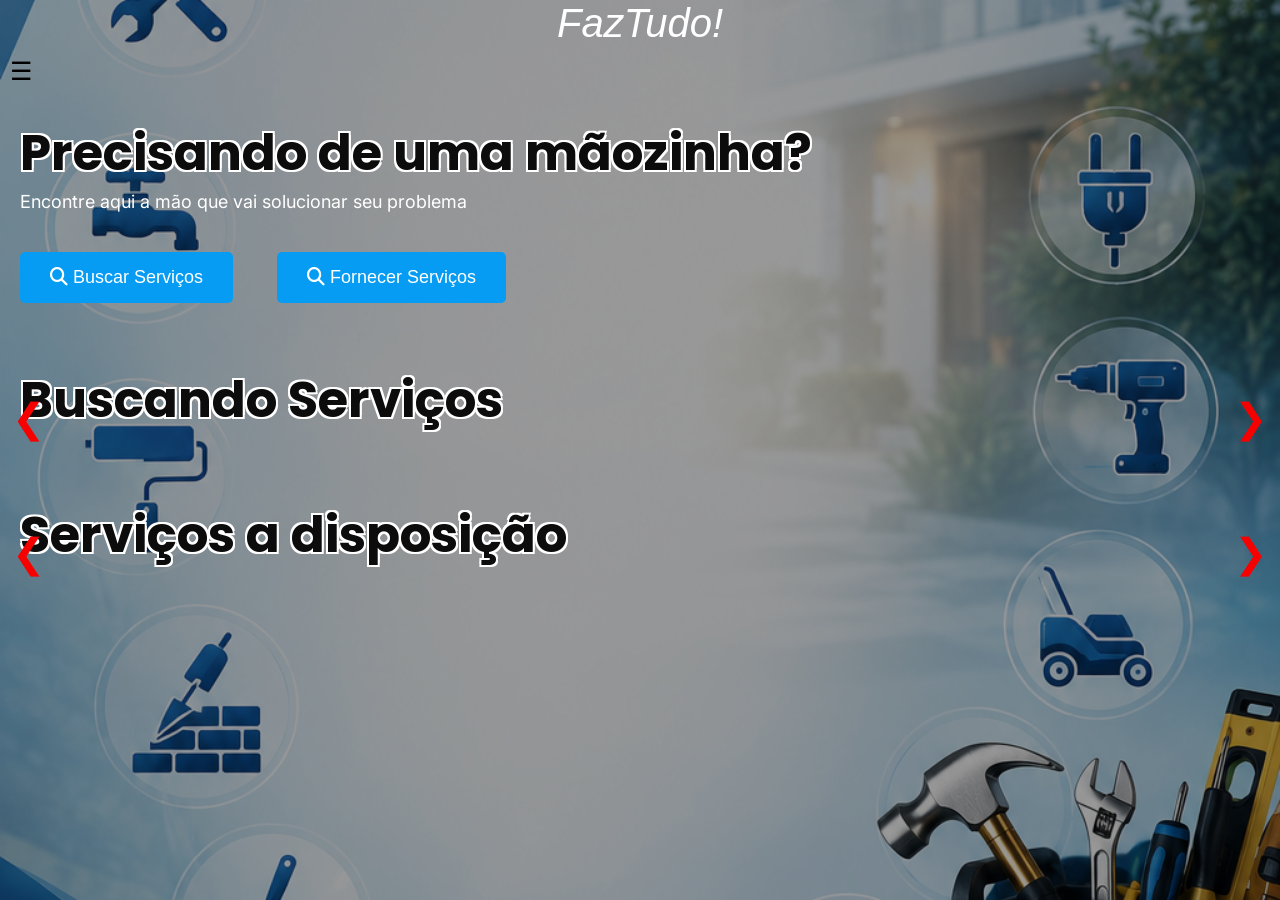
==== index.html @ 084fbd99 "first commit" ====
<!DOCTYPE html>
<html lang="en">

<head>
    <meta charset="UTF-8">
    <meta name="viewport" content="width=device-width, initial-scale=1.0">
    <title>Index</title>
    <link rel="stylesheet" href="styleIndex.css">
    <link
        href="https://fonts.googleapis.com/css2?family=Inter:wght@400;500&family=Poppins:wght@400;600;700;800&display=swap"
        rel="stylesheet">
    <link rel="stylesheet" href="https://cdnjs.cloudflare.com/ajax/libs/font-awesome/6.5.0/css/all.min.css">
</head>

<body>
    <button class="button" onclick="window.location.href='index.html'">FazTudo!</button>
    <!-- Botão -->
    <button class="menu-btn" onclick="toggleMenu()">☰</button>

    <!-- Overlay (fundo escuro) -->
    <div id="overlay" onclick="fecharMenu()"></div>
    <!-- Menu -->
    <div id="sidebar" class="sidebar">
        <a href="perfil.html">Perfil</a>
        <a href="sobreNos.html">Sobre Nós</a>
        <a href="login.html">Sair</a>
    </div>
    <p class="welcome">Precisando de uma mãozinha?</p>
    <p class="P">Encontre aqui a mão que vai solucionar seu problema</p>

    <button class="cadastro" onclick="window.location.href='buscarServiço.html'">
        <i class="fa-solid fa-magnifying-glass"></i>
        Buscar Serviços
    </button>
    <button class="cadastro" onclick="window.location.href='fornecerServiço.html'">
        <i class="fa-solid fa-magnifying-glass"></i>
        Fornecer Serviços
    </button>

    <br><br>
    <p class="welcome">Buscando Serviços</p>
    <div id="lista-cards"></div>
    <div class="carrossel">

        <button class="seta esquerda" onclick="rolarCards(-300)">❮</button>

        <div id="lista-perdidos"></div>
        <!-- seus cards aqui -->
        <button class="seta direita" onclick="rolarCards(300)">❯</button>
    </div>
    <p class="welcome">Serviços a disposição</p>
    <div class="carrossel">
        <button class="seta esquerda" onclick="rolarCards('encontrados', -300)">❮</button>

        <div id="lista-encontrados"></div>

        <button class="seta direita" onclick="rolarCards('encontrados', 300)">❯</button>
    </div>




    </div>

    <script>
        function rolarCards(tipo, valor) {
            const container = document.getElementById(
                tipo === "perdidos" ? "lista-perdidos" : "lista-encontrados"
            );

            container.scrollBy({
                left: valor,
                behavior: "smooth"
            });
        }

        let lista = JSON.parse(localStorage.getItem("pets")) || [];

        let containerPerdidos = document.getElementById("lista-perdidos");
        let containerEncontrados = document.getElementById("lista-encontrados");

        lista.forEach(pet => {
            let card = document.createElement("div");
            card.classList.add("card");

            card.innerHTML = `
        <img src="${pet.foto}" width="150">
        <p class="perdido">Situação: ${pet.situacao}</p>
        <p>Nome: ${pet.nome}</p>
        <p>Descrição: ${pet.descricao}</p>
        <p>Localização: ${pet.localizacao}</p>
        <p>Cidade: ${pet.cidade}</p>
        <p>Gênero: ${pet.genero}</p>
        <p>Contato: ${pet.contato}</p>
        <button class="btn-excluir">Excluir</button>
    `;

            // botão excluir
            card.querySelector(".btn-excluir").addEventListener("click", function () {
                let lista = JSON.parse(localStorage.getItem("pets")) || [];

                lista = lista.filter(p => p.id !== pet.id);

                localStorage.setItem("pets", JSON.stringify(lista));

                card.remove();
            });

            // 👇 AQUI É O SEGREDO
            if (pet.situacao === "perdido") {
                containerPerdidos.appendChild(card);
            } else {
                containerEncontrados.appendChild(card);
            }
        });

    </script>
    <script src="script.js"></script>


</body>

</html>
---- styleIndex.css ----
/*Titulo com botao*/
.button {
    font-style: italic;
    font-size: 40px;
    background-color: transparent;
    border: none;
    color: rgb(255, 255, 255);
    /*background-color: rgb(6, 156, 243);*/
    width: 100%;
}

/* Estilos para o corpo da página */
body {
    margin: 0;
    font-family: Arial, sans-serif;
    background-color: rgb(204, 220, 235);

}

/* Botão */
.menu-btn {
    font-size: 25px;
    background: none;
    border: none;
    padding: 10px;
    cursor: pointer;
}

/* Menu lateral */
.sidebar {
    position: fixed;
    top: 0;
    left: -250px;
    width: 250px;
    height: 100%;
    background: rgb(6, 156, 243);
    transition: 0.3s;
    padding-top: 60px;
    z-index: 2;
}

.sidebar a {
    display: block;
    color: white;
    padding: 15px;
    text-decoration: none;
}

.sidebar a:hover {
    background: #087ae6;
}

.sidebar.active {
    left: 0;
}

/* Overlay (fundo escuro) */
#overlay {
    position: fixed;
    top: 0;
    left: 0;
    width: 100%;
    height: 100%;

    background: rgba(0, 0, 0, 0.5);
    opacity: 0;
    visibility: hidden;

    transition: 0.3s;
    z-index: 1;
}

#overlay.active {
    opacity: 1;
    visibility: visible;
}

/* Estilos para o conteúdo principal */
.welcome {
    font-family: 'Poppins', sans-serif;
    text-align: left;
    margin-top: 10px;
    font-size: 50px;
    color: rgb(12, 12, 12);
    font-weight: 700;
    margin: 20px;

    text-shadow:
        -2px -2px 0 #fff,
        2px -2px 0 #fff,
        -2px 2px 0 #fff,
        2px 2px 0 #fff;
}

body {
    font-family: 'Inter', sans-serif;
    color: #1a1a1a;
}

/* Estilos para o botão de cadastro */
.cadastro {
    background-color: rgb(6, 156, 243);
    color: white;
    border: none;
    padding: 15px 30px;
    font-size: 18px;
    cursor: pointer;
    border-radius: 5px;
    margin-top: 20px;
    margin: 20px;

}

.P {
    font-size: 18px;
    color: #ffffff;
    margin: 20px;
    margin-top: -20px;
}

btn {
    background: #7B3FE4;
    color: white;
    border: none;
    padding: 12px 20px;
    border-radius: 12px;
    display: flex;
    align-items: center;
    gap: 10px;
    /* espaço entre ícone e texto */
    font-weight: 600;
    cursor: pointer;
}

.btn i {
    font-size: 16px;
}

body {
    background-image: url("imagens/fundo.jpg");
    background-position: center;
    background-repeat: no-repeat;
    background-size: cover;
    min-height: 100vh;

    position: relative;
}

/* camada escura por cima */
body::before {
    content: "";
    position: fixed;
    top: 0;
    left: 0;
    width: 100%;
    height: 100%;

    background: rgba(0, 0, 0, 0.4);
    /* controla a escuridão */
    z-index: -1;
}

.card {
    min-width: 250px;
    background: #ffffff;
    padding: 15px;
    border-radius: 12px;
    margin: 10px;
    box-shadow: 0 4px 10px rgba(0, 0, 0, 0.1);

    display: flex;
    flex-direction: column;

    flex-shrink: 0;
}

#lista-perdidos {
    display: flex;
    overflow-x: auto;
    gap: 20px;
    padding: 10px;
}

#lista-encontrados {
    display: flex;
    overflow-x: auto;
    gap: 20px;
    padding: 10px;
}

.btn-excluir {
    background: red;
    color: white;
    border: none;
    padding: 8px;
    border-radius: 8px;
    cursor: pointer;
    margin-top: 10px;
}

.perdido {
    background-color: rgb(243, 58, 58);
}

#lista-cards::-webkit-scrollbar {
    display: none;
}

.carrossel {
    position: relative;
    display: flex;
    align-items: center;
}

#seta-cards {
    overflow: hidden;

}

.seta {
    position: absolute;
    background: transparent;
    color: rgb(247, 0, 0);
    border: none;
    padding: 12px;
    border-radius: 50%;
    cursor: pointer;
    z-index: 10;
    font-size: 40px;
    margin-top: -100px;
}

.esquerda {
    left: 0;
}

.direita {
    right: 0;
}
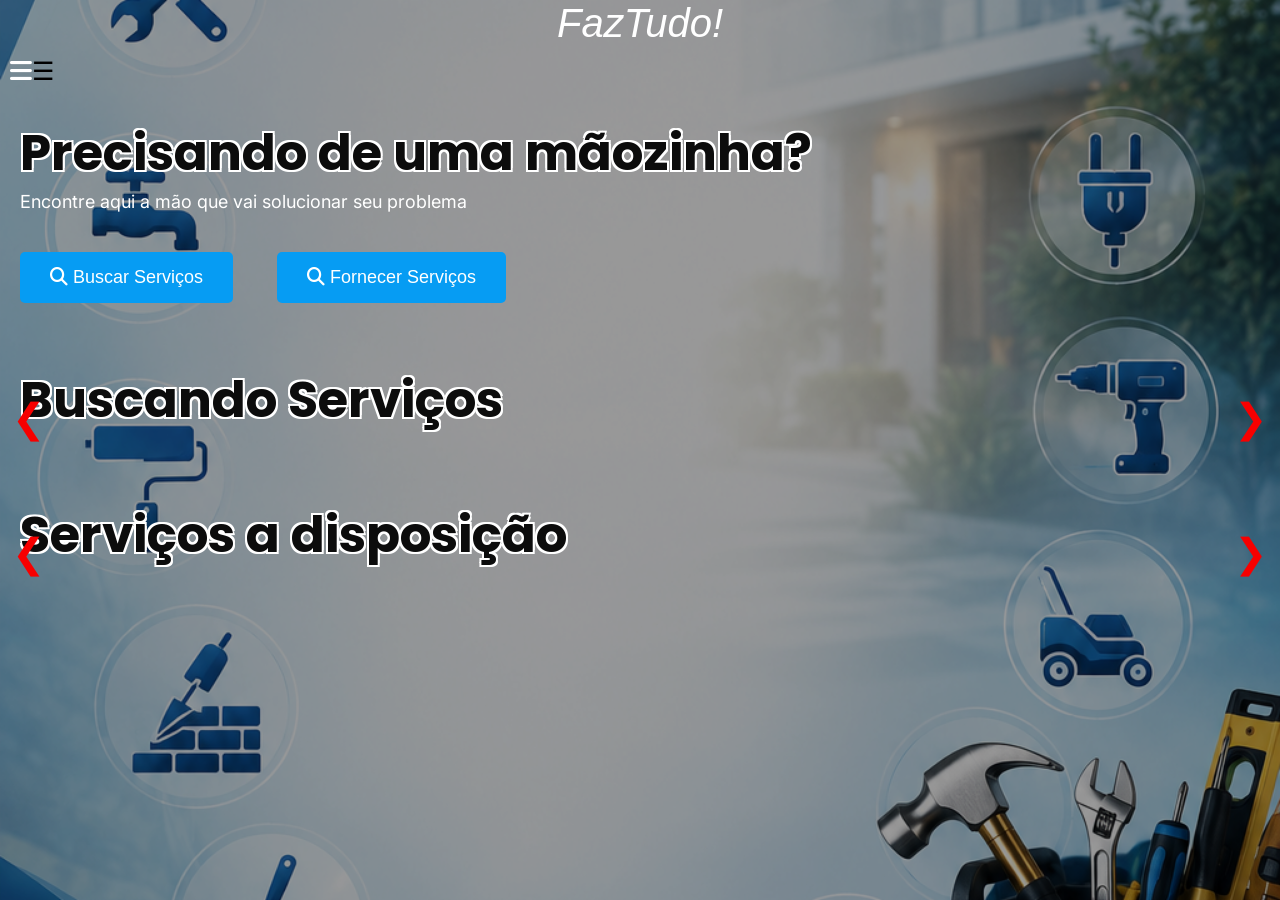
==== commit 921205cc: "add do cadastro ao menu" ====
--- a/index.html
+++ b/index.html
@@ -15,7 +15,7 @@
 <body>
     <button class="button" onclick="window.location.href='index.html'">FazTudo!</button>
     <!-- Botão -->
-    <button class="menu-btn" onclick="toggleMenu()">☰</button>
+    <button class="menu-btn" onclick="toggleMenu()"><i class="fa-solid fa-bars" style="color:white;"></i>☰</button>
 
     <!-- Overlay (fundo escuro) -->
     <div id="overlay" onclick="fecharMenu()"></div>
@@ -42,19 +42,19 @@
     <div id="lista-cards"></div>
     <div class="carrossel">
 
-        <button class="seta esquerda" onclick="rolarCards(-300)">❮</button>
+        <button class="seta esquerda" onclick="rolarCards('Buscando', -300)">❮</button>
 
-        <div id="lista-perdidos"></div>
+        <div id="lista-buscando"></div>
         <!-- seus cards aqui -->
-        <button class="seta direita" onclick="rolarCards(300)">❯</button>
+        <button class="seta direita" onclick="rolarCards('Buscando', 300)">❯</button>
     </div>
     <p class="welcome">Serviços a disposição</p>
     <div class="carrossel">
-        <button class="seta esquerda" onclick="rolarCards('encontrados', -300)">❮</button>
+        <button class="seta esquerda" onclick="rolarCards('Fornecer', -300)">❮</button>
 
-        <div id="lista-encontrados"></div>
+        <div id="lista-servicos"></div>
 
-        <button class="seta direita" onclick="rolarCards('encontrados', 300)">❯</button>
+        <button class="seta direita" onclick="rolarCards('Fornecer', 300)">❯</button>
     </div>
 
 
@@ -65,7 +65,7 @@
     <script>
         function rolarCards(tipo, valor) {
             const container = document.getElementById(
-                tipo === "perdidos" ? "lista-perdidos" : "lista-encontrados"
+                tipo === "Buscando" ? "lista-buscando" : "lista-servicos"
             );
 
             container.scrollBy({
@@ -74,40 +74,40 @@
             });
         }
 
-        let lista = JSON.parse(localStorage.getItem("pets")) || [];
+        const buscando = JSON.parse(localStorage.getItem("Buscando")) || [];
+        const fornecendo = JSON.parse(localStorage.getItem("Fornecer")) || [];
 
-        let containerPerdidos = document.getElementById("lista-perdidos");
-        let containerEncontrados = document.getElementById("lista-encontrados");
+        let containerPerdidos = document.getElementById("lista-buscando");
+        let containerEncontrados = document.getElementById("lista-servicos");
 
-        lista.forEach(pet => {
+        [...buscando, ...fornecendo].forEach(serviço => {
             let card = document.createElement("div");
             card.classList.add("card");
 
             card.innerHTML = `
-        <img src="${pet.foto}" width="150">
-        <p class="perdido">Situação: ${pet.situacao}</p>
-        <p>Nome: ${pet.nome}</p>
-        <p>Descrição: ${pet.descricao}</p>
-        <p>Localização: ${pet.localizacao}</p>
-        <p>Cidade: ${pet.cidade}</p>
-        <p>Gênero: ${pet.genero}</p>
-        <p>Contato: ${pet.contato}</p>
+        <img src="${serviço.foto}" width="150">
+        <p class="perdido">Situação: ${serviço.situacao}</p>
+        <p>Nome: ${serviço.nome}</p>
+        <p>Descrição: ${serviço.descricao}</p>
+        <p>Cidade: ${serviço.cidade}</p>
+        <p>Gênero: ${serviço.genero}</p>
+        <p>Contato: ${serviço.contato}</p>
         <button class="btn-excluir">Excluir</button>
     `;
 
             // botão excluir
             card.querySelector(".btn-excluir").addEventListener("click", function () {
-                let lista = JSON.parse(localStorage.getItem("pets")) || [];
+                let lista = JSON.parse(localStorage.getItem("Buscando")) || [];
 
-                lista = lista.filter(p => p.id !== pet.id);
+                lista = lista.filter(p => p.id !== serviço.id);
 
-                localStorage.setItem("pets", JSON.stringify(lista));
+                localStorage.setItem("Buscando", JSON.stringify(lista));
 
                 card.remove();
             });
 
-            // 👇 AQUI É O SEGREDO
-            if (pet.situacao === "perdido") {
+
+            if (serviço.situacao === "Buscando") {
                 containerPerdidos.appendChild(card);
             } else {
                 containerEncontrados.appendChild(card);
--- a/styleIndex.css
+++ b/styleIndex.css
@@ -24,6 +24,7 @@
     border: none;
     padding: 10px;
     cursor: pointer;
+
 }
 
 /* Menu lateral */
@@ -118,7 +119,7 @@
     margin-top: -20px;
 }
 
-btn {
+.btn {
     background: #7B3FE4;
     color: white;
     border: none;
@@ -174,17 +175,11 @@
     flex-shrink: 0;
 }
 
-#lista-perdidos {
-    display: flex;
+#lista-buscando,
+#lista-servicos {
+    display: flex;
+    gap: 20px;
     overflow-x: auto;
-    gap: 20px;
-    padding: 10px;
-}
-
-#lista-encontrados {
-    display: flex;
-    overflow-x: auto;
-    gap: 20px;
     padding: 10px;
 }
 
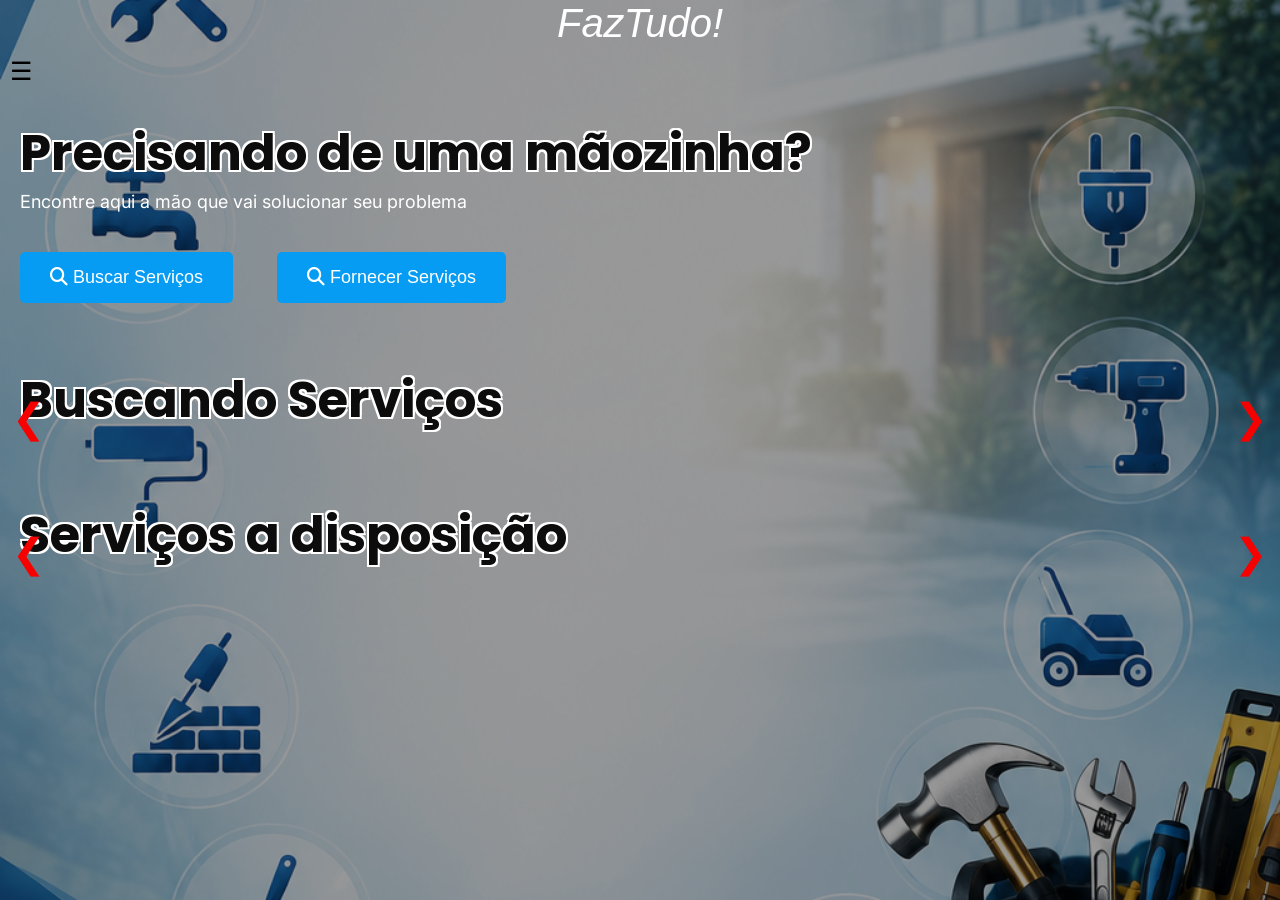
==== commit 29645263: "add do README" ====
--- a/index.html
+++ b/index.html
@@ -15,7 +15,7 @@
 <body>
     <button class="button" onclick="window.location.href='index.html'">FazTudo!</button>
     <!-- Botão -->
-    <button class="menu-btn" onclick="toggleMenu()"><i class="fa-solid fa-bars" style="color:white;"></i>☰</button>
+    <button class="menu-btn" onclick="toggleMenu()">☰</button>
 
     <!-- Overlay (fundo escuro) -->
     <div id="overlay" onclick="fecharMenu()"></div>
